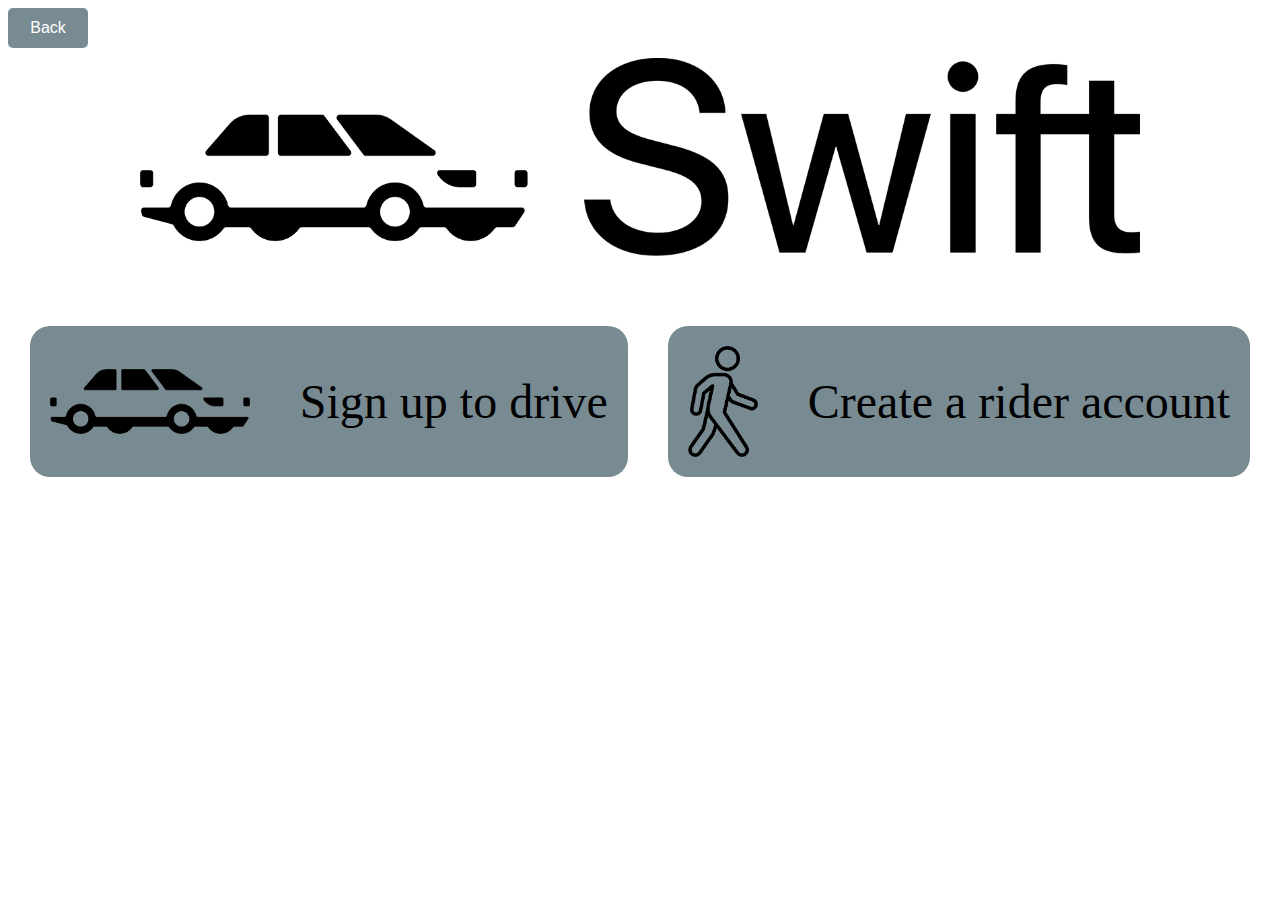
==== signup.html @ 56af45a4 "Prvi commit" ====
<!DOCTYPE html>
<html>
  <head>
    <meta charset="utf-8" />
    <meta http-equiv="X-UA-Compatible" content="IE=edge" />
    <title>Swift</title>
    <meta name="viewport" content="width=device-width, initial-scale=1" />
    <link rel="stylesheet" type="text/css" media="screen" href="main.css" />
  </head>
  <body>
    <a href="index.html"><button class="back">Back</button></a>

    <div class="center-div">
      <img src="logo.png" id="logo" />
    </div>
    <div class="center-div">
      <div class="account-type" id="driver">
        <img src="driver.png" id="driverimg" />
        Sign up to drive
      </div>
      <div class="account-type" id="rider">
        <img src="rider.png" id="riderimg" />
        Create a rider account
      </div>
    </div>
  </body>
  <script src="/scripts/signup.js"></script>
</html>
---- main.css ----
.center-div {
  display: flex;
  justify-content: center;
}

#logo {
  width: 1000px;
  margin: 50px;
}

.login-form {
  width: 420px;
  height: 250px;
  margin: 10px;
  padding: 20px;
  border-radius: 20px;
  display: flex;
  flex-direction: column;
  align-items: center;
  justify-content: space-around;
  background-color: #798b92;
}

.text-input {
  width: 300px;
  height: 35px;
  padding: 5px;
  border-radius: 5px;
  font-size: 110%;
  border: none;
  color: #363636;
}

.input-label {
  color: white;
  margin-right: 20px;
  font-size: 120%;
}

.login-button {
  width: 120px;
  height: 35px;
  padding: 5px;
  color: black;
  background-color: white;
  border: none;
  margin-left: 10px;
  border-radius: 5px;
}

.form-alignment {
  align-self: flex-end;
  display: flex;
  align-items: baseline;
}

.back {
  position: absolute;
  width: 80px;
  height: 40px;
  font-size: 100%;
  border: none;
  border-radius: 5px;
  background-color: #798b92;
  color: white;
}

.account-type {
  padding: 20px;
  display: flex;
  align-items: center;
  margin: 20px;
  font-size: 300%;
  border-radius: 20px;
  background-color: #798b92;
  transition-duration: 0.5s;
  flex: 0;
  white-space: nowrap;
}
.account-type:hover {
  transition-duration: 0.5s;
  background-color: #a3bcc5;
}

#driverimg {
  width: 200px;
  margin-right: 50px;
  object-fit: contain;
}

#riderimg {
  margin-right: 50px;
  width: 70px;
}

#logoS {
  width: 500px;
  margin: 30px;
}

.signup-form-rider {
  width: 600px;
  height: 550px;
  margin: 10px;
  padding: 20px;
  border-radius: 20px;
  display: flex;
  flex-direction: column;
  align-items: center;
  justify-content: space-around;
  background-color: #798b92;
}
.signup-form-driver {
  width: 600px;
  height: 700px;
  margin: 10px;
  padding: 20px;
  border-radius: 20px;
  display: flex;
  flex-direction: column;
  align-items: center;
  justify-content: space-around;
  background-color: #798b92;
}

.text-input-sm {
  margin-right: 20px;
  width: 150px;
  height: 35px;
  padding: 5px;
  border-radius: 5px;
  font-size: 110%;
  border: none;
  color: #363636;
}
.text-input-bg {
  margin-right: 20px;
  width: 400px;
  height: 35px;
  padding: 5px;
  border-radius: 5px;
  font-size: 110%;
  border: none;
  color: #363636;
}

.text-input-md {
  margin-right: 20px;
  width: 300px;
  height: 35px;
  padding: 5px;
  border-radius: 5px;
  font-size: 110%;
  border: none;
  color: #363636;
}

.map-split {
  flex: 1;
  margin: 30px;
  text-align: center;
  border: 1px solid #798b92;
}

.map {
  height: 500px;
}

.confirm {
  width: 150px;
  height: 50px;
  font-size: 100%;
  border: none;
  border-radius: 5px;
  color: white;
  background-color: #798b92;
}
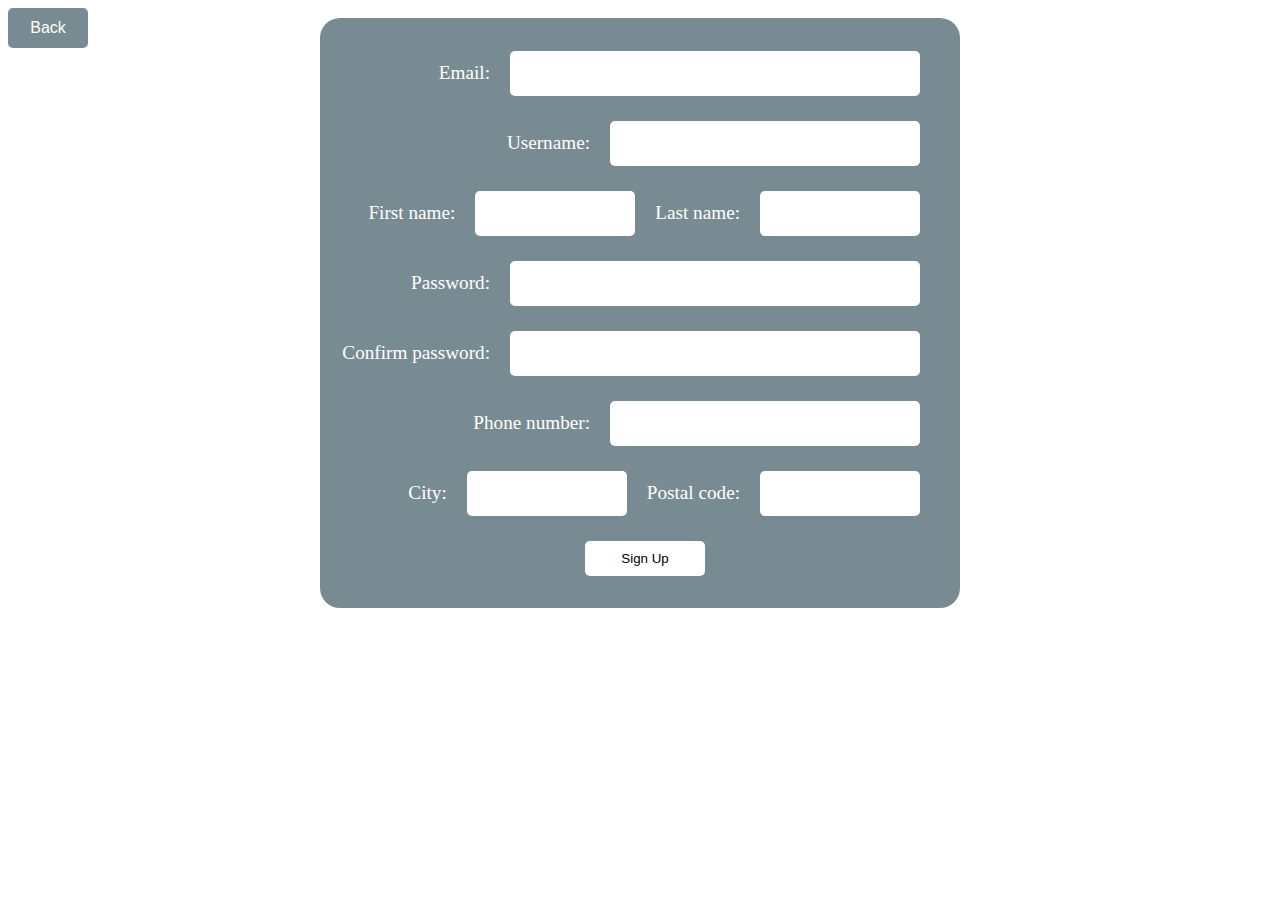
==== commit 50e56acc: "Add files via upload" ====
--- a/signup.html
+++ b/signup.html
@@ -3,26 +3,58 @@
   <head>
     <meta charset="utf-8" />
     <meta http-equiv="X-UA-Compatible" content="IE=edge" />
-    <title>Swift</title>
+    <title>Sign Up</title>
     <meta name="viewport" content="width=device-width, initial-scale=1" />
     <link rel="stylesheet" type="text/css" media="screen" href="main.css" />
   </head>
   <body>
     <a href="index.html"><button class="back">Back</button></a>
+    <div class="center-div">
+      <div class="signup-form-rider">
+        <div class="form-alignment">
+          <label class="input-label">Email:</label>
+          <input type="text" id="email" class="text-input-bg" />
+        </div>
+        <div class="form-alignment">
+          <label class="input-label">Username:</label>
+          <input type="text" id="username" class="text-input-md" />
+        </div>
+        <div class="form-alignment">
+          <div class="form-alignment">
+            <label class="input-label">First name:</label>
+            <input type="text" id="firstname" class="text-input-sm" />
+          </div>
+          <div class="form-alignment">
+            <label class="input-label">Last name:</label>
+            <input type="text" id="lastname" class="text-input-sm" />
+          </div>
+        </div>
+        <div class="form-alignment">
+          <label class="input-label">Password:</label>
+          <input type="password" id="password" class="text-input-bg" />
+        </div>
+        <div class="form-alignment">
+          <label class="input-label">Confirm password:</label>
+          <input type="password" id="confirmpassword" class="text-input-bg" />
+        </div>
+        <div class="form-alignment">
+          <label class="input-label">Phone number:</label>
+          <input type="text" id="phone" class="text-input-md" />
+        </div>
+        <div class="form-alignment">
+          <div class="form-alignment">
+            <label class="input-label">City:</label>
+            <input type="text" id="city" class="text-input-sm" />
+          </div>
+          <div class="form-alignment">
+            <label class="input-label">Postal code:</label>
+            <input type="text" id="post" class="text-input-sm" />
+          </div>
+        </div>
 
-    <div class="center-div">
-      <img src="logo.png" id="logo" />
-    </div>
-    <div class="center-div">
-      <div class="account-type" id="driver">
-        <img src="driver.png" id="driverimg" />
-        Sign up to drive
-      </div>
-      <div class="account-type" id="rider">
-        <img src="rider.png" id="riderimg" />
-        Create a rider account
+        <button id="signup" class="login-button">Sign Up</button>
       </div>
     </div>
   </body>
-  <script src="/scripts/signup.js"></script>
+  <script type="module" src="signup.js"></script>
 </html>
